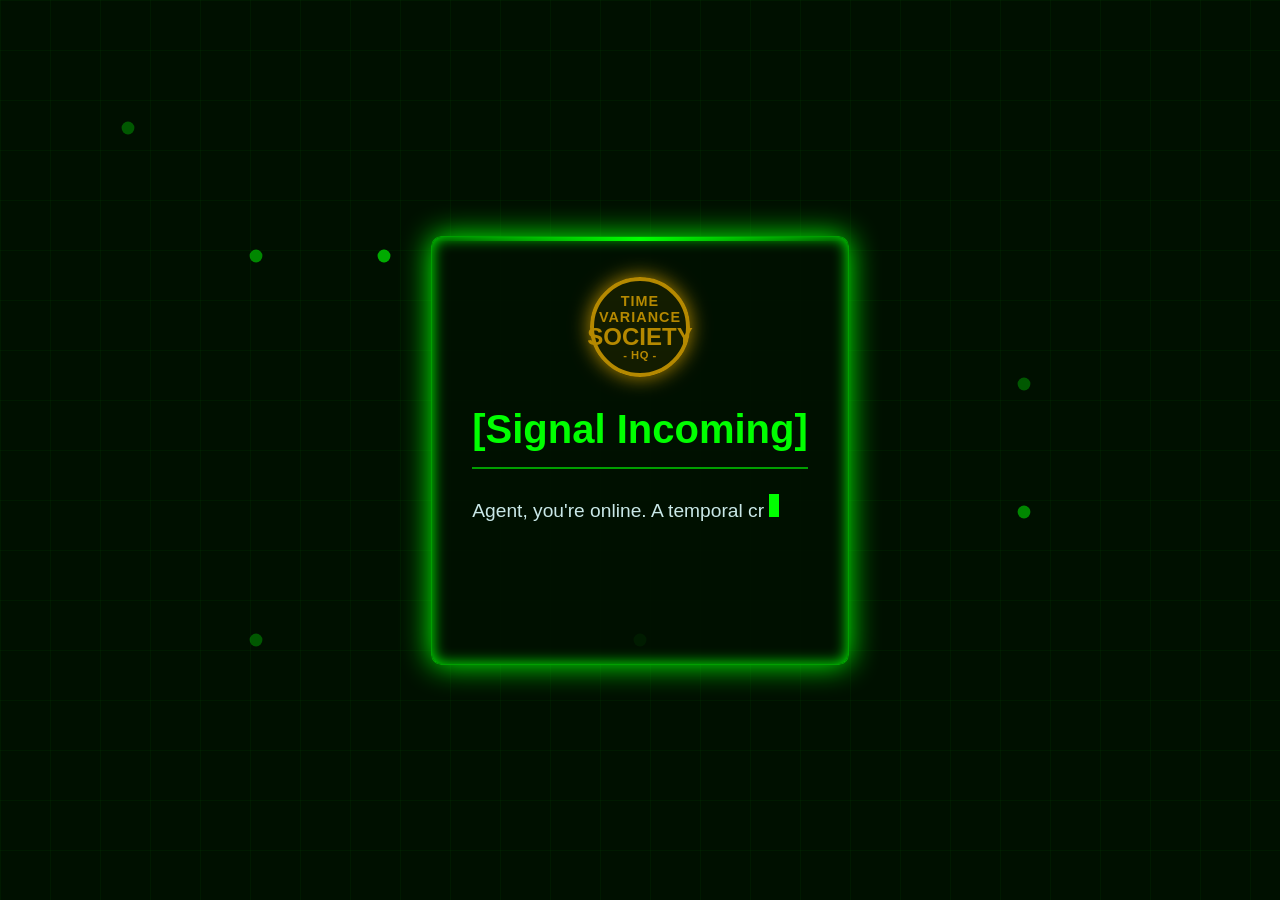
==== index.html @ 09f7372e "add mission grid html container" ====
<!DOCTYPE html>
<html lang="en">
<head>
    <meta charset="UTF-8">
    <meta name="viewport" content="width=device-width, initial-scale=1.0">
    <title>The Time-Caper Chronicle</title>
    <link rel="stylesheet" href="styles.css">
</head>
<body>
    <!-- parallax background layers -->
    <div id="parallax-bg-back"></div>
    <div id="parallax-bg-mid"></div>
    <div id="parallax-bg-front"></div>

    <!-- story screen -->
    <div id="story-screen" class="screen active">
        <div class="story-content terminal-effect">
            <div class="tva-logo">
                <div class="logo-text-top">TIME VARIANCE</div>
                <div class="logo-text-mid">SOCIETY</div>
                <div class="logo-text-bottom">- HQ -</div>
            </div>
            <h1>[Signal Incoming]</h1>
            <p id="story-text-1" class="story-text-container"></p>
            <button id="start-btn" class="btn" style="display: none;">Access Time Hub</button>
        </div>
    </div>

    <!-- main app container -->
    <div id="main-app" class="screen">
        <!-- header with navigation -->
        <header>
            <nav>
                <button id="nav-hub" class="btn btn-nav active">Time Hub</button>
                <button id="nav-trophy" class="btn btn-nav">Trophy Room</button>
                <button id="muteBtn" class="btn btn-nav">🔊 Sound</button>
            </nav>
        </header>
        
        <!-- companion robot -->
        <div id="companion" class="companion terminal-effect">
            <div class="companion-avatar" id="companionAvatar">🤖</div>
            <div class="companion-bubble" id="companionBubble">Welcome, Agent. Select a mission from the Time Hub.</div>
        </div>
        
        <!-- main content area -->
        <main>
            <!-- mission hub mode -->
            <div id="main-hub" class="app-mode active">
                <h2>Time Hub - Anomaly Hotspots</h2>
                <div class="terminal-wrapper terminal-effect">
                    <div id="mission-grid">
                        <!-- missions will be loaded here -->
                    </div>
                </div>
            </div>
            
            <!-- trophy room mode -->
            <div id="trophy-room" class="app-mode">
                <h2>Collected Anachronisms</h2>
                <div class="terminal-wrapper terminal-effect">
                    <div id="trophy-grid">
                        <!-- trophies will be loaded here -->
                    </div>
                </div>
            </div>
        </main>
    </div>

    <script src="app.js"></script>
</body>
</html>
---- styles.css ----
/* css variables for colors */
:root {
    --dark-bg: #001100;
    --brass: #00ff00;
    --parchment: #00ff00;
    --glow: #00ff00;
    --glow-secondary: #00cc00;
    --text-dark: #001100;
    --text-light: #00ff00;
    --terminal-bg: rgba(0, 17, 0, 0.9);
    --terminal-border: rgba(0, 255, 0, 0.6);
}

/* reset all styles */
* {
    margin: 0;
    padding: 0;
    box-sizing: border-box;
}

/* basic body styles */
body {
    font-family: 'Segoe UI', sans-serif;
    background-color: var(--dark-bg);
    color: var(--text-light);
    overflow-y: auto;
    min-height: 100vh;
    overflow-x: hidden;
}

/* main app container */
#main-app {
    width: 100%;
    min-height: 100vh;
}

/* header styles */
header {
    background: var(--terminal-bg);
    padding: 10px 20px;
    border-bottom: 2px solid var(--glow);
    width: 100%;
    box-sizing: border-box;
}

/* navigation styles */
nav {
    display: flex;
    gap: 10px;
    justify-content: flex-start;
    align-items: center;
}

/* main content area */
main {
    padding: 20px;
}

/* parallax background layers */
[id^="parallax-bg-"] {
    position: fixed;
    top: 0; left: 0;
    width: 100%; height: 100%;
    background-repeat: repeat;
    background-size: cover;
    pointer-events: none;
}

/* back layer */
#parallax-bg-back {
    z-index: -3;
    opacity: 0.3;
    background-image: url('data:image/svg+xml,<svg xmlns="http://www.w3.org/2000/svg" width="100" height="100" viewBox="0 0 100 100"><rect width="100" height="100" fill="%23001100"/><circle cx="10" cy="10" r="0.5" fill="%2300ff00"/><circle cx="20" cy="50" r="0.5" fill="%2300ff00"/><circle cx="80" cy="30" r="0.5" fill="%2300ff00"/><circle cx="50" cy="80" r="0.5" fill="%2300ff00"/><circle cx="90" cy="90" r="0.5" fill="%2300ff00"/><circle cx="30" cy="20" r="0.5" fill="%2300ff00"/></svg>');
}

/* middle layer */
#parallax-bg-mid {
    z-index: -2;
    opacity: 0.5;
    background-image: url('data:image/svg+xml,<svg xmlns="http://www.w3.org/2000/svg" width="200" height="200" viewBox="0 0 200 200"><rect width="200" height="200" fill="transparent"/><circle cx="40" cy="40" r="1" fill="%2300ff00"/><circle cx="100" cy="100" r="1" fill="%2300ff00"/><circle cx="160" cy="80" r="1" fill="%2300ff00"/><circle cx="100" cy="180" r="1" fill="%2300ff00"/><circle cx="180" cy="180" r="1" fill="%2300ff00"/><circle cx="60" cy="40" r="1" fill="%2300ff00"/></svg>');
}

/* front layer */
#parallax-bg-front {
    z-index: -1;
    opacity: 0.4;
    background-image: linear-gradient(rgba(0, 255, 0, 0.1) 1px, transparent 1px), linear-gradient(90deg, rgba(0, 255, 0, 0.1) 1px, transparent 1px);
    background-size: 50px 50px;
}

/* screen system */
.screen {
    width: 100%;
    min-height: 100vh;
    display: none;
}

.screen.active {
    display: flex;
    flex-direction: column;
    justify-content: center;
    align-items: center;
}

.screen#main-app.active {
    display: block;
}

/* story screen styles */
.story-screen {
    text-align: left;
    padding: 20px;
}

.story-content {
    background: var(--terminal-bg);
    padding: 2.5rem;
    border-radius: 10px;
    border: 1px solid var(--terminal-border);
    max-width: 700px;
    position: relative;
    overflow: hidden;
}

/* terminal effect */
.terminal-effect {
    box-shadow: 0 0 30px var(--glow), inset 0 0 15px var(--glow);
    animation: flicker 3s linear infinite;
    position: relative;
    overflow: hidden;
}

.terminal-effect::after {
    content: '';
    position: absolute;
    top: 0;
    left: 0;
    width: 100%;
    height: 4px;
    background: linear-gradient(90deg, transparent, var(--glow), transparent);
    animation: scan 4s linear infinite;
}

/* tva logo */
.tva-logo {
    width: 100px;
    height: 100px;
    border: 4px solid #b58900;
    border-radius: 50%;
    margin: 0 auto 30px auto;
    display: flex;
    flex-direction: column;
    align-items: center;
    justify-content: center;
    text-align: center;
    font-weight: bold;
    color: #b58900;
    box-shadow: 0 0 20px #b58900;
    background: rgba(181, 137, 0, 0.1);
}

.tva-logo .logo-text-top {
    font-size: 0.9em;
    letter-spacing: 1px;
}

.tva-logo .logo-text-mid {
    font-size: 1.5em;
    line-height: 1;
}

.tva-logo .logo-text-bottom {
    font-size: 0.7em;
    letter-spacing: 0.5px;
}

/* story content text */
.story-content h1 {
    font-size: 2.5em;
    color: var(--glow);
    margin-bottom: 25px;
    border-bottom: 2px solid var(--terminal-border);
    padding-bottom: 15px;
    text-align: center;
}

.story-text-container {
    font-size: 1.2em;
    line-height: 1.7;
    margin-bottom: 30px;
    min-height: 100px;
    color: #c9e8e7;
}

/* animations */
@keyframes scan {
    0% { top: 0; }
    50% { top: calc(100% - 4px); }
    100% { top: 0; }
}

@keyframes flicker {
    0%, 100% { opacity: 1; }
    50% { opacity: 0.95; }
}

/* typing cursor animation */
.typing-cursor {
    display: inline-block;
    width: 10px;
    height: 1.2em;
    background: var(--glow);
    margin-left: 5px;
    animation: blink 0.7s infinite;
}

@keyframes blink {
    0% { opacity: 1; }
    50% { opacity: 0; }
    100% { opacity: 1; }
}

/* button styles */
.btn, .btn-nav {
    padding: 10px 20px;
    border-radius: 5px;
    border: 2px solid var(--brass);
    background: transparent;
    color: var(--brass);
    font-size: 1em;
    font-weight: 600;
    cursor: pointer;
    transition: all 0.3s ease;
}

.btn:hover, .btn-nav:hover {
    background-color: var(--brass);
    color: var(--text-dark);
    box-shadow: 0 0 15px var(--brass);
    transform: translateY(-2px);
}

.btn-nav.active {
    background-color: var(--brass);
    color: var(--text-dark);
    box-shadow: 0 0 15px var(--brass);
}

/* app mode styles */
.app-mode {
    display: none;
    padding: 20px;
    width: 100%;
}

.app-mode.active {
    display: block;
    animation: fadeIn 0.5s ease-in;
}

@keyframes fadeIn {
    from { opacity: 0; transform: translateY(10px); }
    to { opacity: 1; transform: translateY(0); }
}

/* companion robot styles */
.companion {
    display: flex;
    align-items: center;
    gap: 15px;
    margin: 20px 0;
    background: var(--terminal-bg);
    padding: 15px;
    border-radius: 10px;
    border: 1px solid var(--terminal-border);
}

.companion-avatar { 
    font-size: 3rem; 
}

.companion-bubble { 
    font-size: 1.1em; 
    line-height: 1.5; 
}
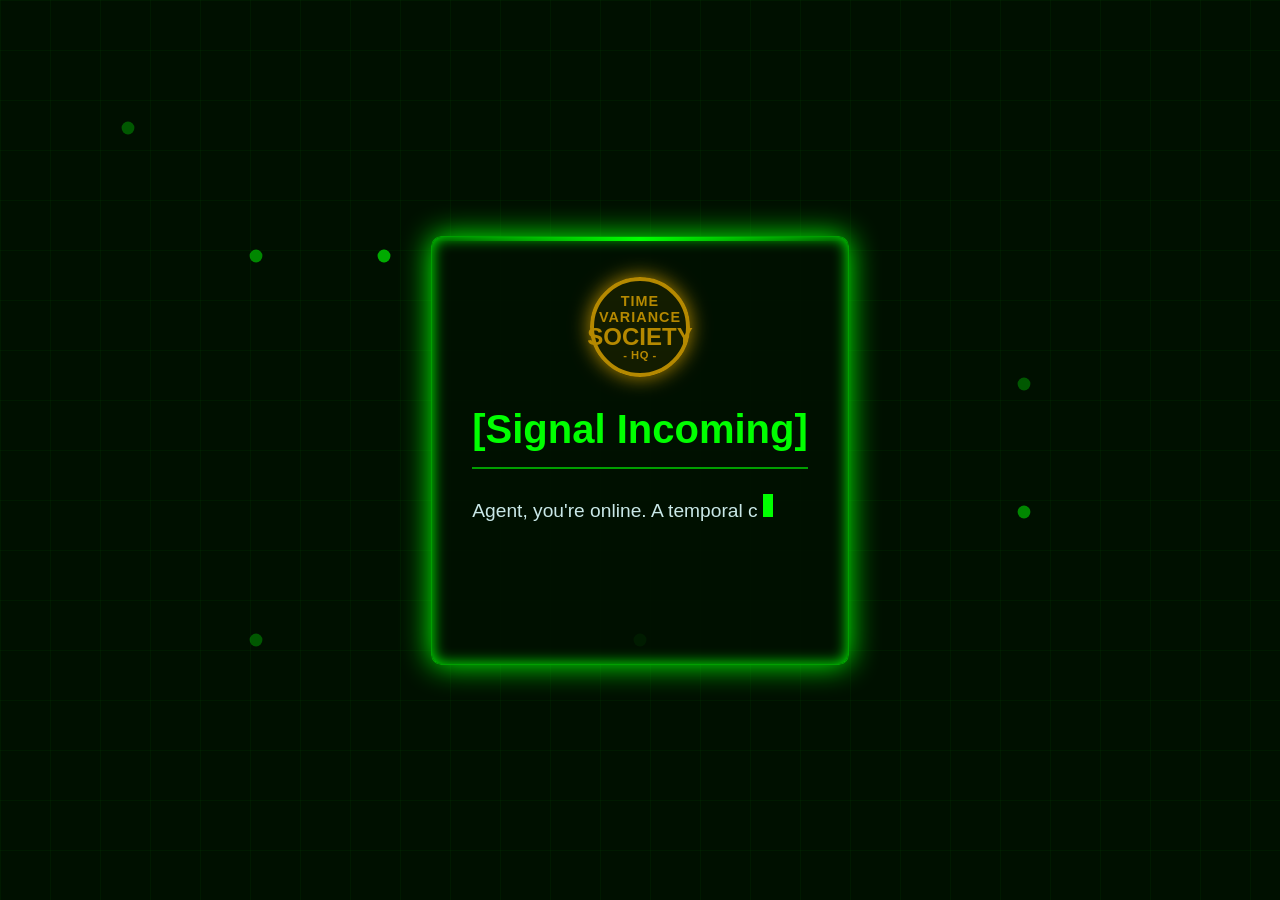
==== commit 5ad9c0fa: "add scanner distance calculation and found detection" ====
--- a/index.html
+++ b/index.html
@@ -11,6 +11,17 @@
     <div id="parallax-bg-back"></div>
     <div id="parallax-bg-mid"></div>
     <div id="parallax-bg-front"></div>
+
+    <!-- scanner overlay -->
+    <div id="scanner" style="display: none;">
+        <div class="scanner-ring"></div>
+        <div class="scanner-crosshair-v"></div>
+        <div class="scanner-crosshair-h"></div>
+        <div id="scanner-readout">Dist: 999m</div>
+    </div>
+
+    <!-- animation container -->
+    <div id="animation-container"></div>
 
     <!-- story screen -->
     <div id="story-screen" class="screen active">
@@ -55,6 +66,15 @@
                 </div>
             </div>
             
+            <!-- mission screen mode -->
+            <div id="mission-screen" class="app-mode">
+                <h2 id="mission-title">Mission: Ancient Egypt</h2>
+                <div id="scene-viewer" class="terminal-effect">
+                    <!-- scene image will be loaded here -->
+                </div>
+                <p class="scan-instructions">Activate your scanner and find the anachronism!</p>
+            </div>
+            
             <!-- trophy room mode -->
             <div id="trophy-room" class="app-mode">
                 <h2>Collected Anachronisms</h2>
--- a/styles.css
+++ b/styles.css
@@ -283,3 +283,191 @@
     font-size: 1.1em; 
     line-height: 1.5; 
 }
+
+/* terminal wrapper */
+.terminal-wrapper {
+    background: var(--terminal-bg);
+    padding: 30px;
+    border-radius: 10px;
+    border: 1px solid var(--terminal-border);
+    max-width: 1000px;
+    margin: 0 auto;
+    display: flex;
+    flex-direction: column;
+    align-items: center;
+}
+
+/* headings */
+#main-hub h2, #trophy-room h2 {
+    color: var(--glow);
+    font-size: 2em;
+    margin-bottom: 20px;
+    padding-bottom: 10px;
+    border-bottom: 2px solid var(--terminal-border);
+    text-align: center;
+}
+
+/* mission grid */
+#mission-grid {
+    display: grid;
+    grid-template-columns: repeat(3, 1fr);
+    grid-template-rows: repeat(2, 1fr);
+    gap: 20px;
+    max-width: 900px;
+    margin: 0 auto;
+    justify-items: center;
+}
+
+/* mission cards */
+.mission-card {
+    background: rgba(0, 17, 0, 0.9);
+    color: var(--text-light);
+    border-radius: 10px;
+    border: 4px solid var(--brass);
+    padding: 20px;
+    text-align: center;
+    cursor: pointer;
+    transition: all 0.3s ease;
+    width: 100%;
+    max-width: 250px;
+    min-height: 120px;
+    display: flex;
+    flex-direction: column;
+    justify-content: center;
+    align-items: center;
+}
+
+.mission-card:hover {
+    box-shadow: 0 0 25px var(--glow);
+    transform: translateY(-5px);
+}
+
+.mission-card h3 { 
+    font-size: 1.5em; 
+    margin-bottom: 10px; 
+    color: var(--text-light); 
+}
+
+.mission-card p { 
+    font-size: 1em; 
+}
+
+.mission-card.completed {
+    background: rgba(0, 100, 0, 0.6);
+    border-color: #00cc00;
+    cursor: not-allowed;
+    opacity: 0.6;
+}
+
+/* mission screen styles */
+#mission-screen h2 {
+    color: var(--glow);
+    font-size: 2em;
+    margin-bottom: 20px;
+    padding-bottom: 10px;
+    border-bottom: 2px solid var(--terminal-border);
+    text-align: center;
+}
+
+#scene-viewer {
+    width: 100%;
+    max-width: 1000px;
+    height: 60vh;
+    margin: 0 auto;
+    background-size: cover;
+    background-position: center;
+    border: 4px solid var(--glow);
+    border-radius: 10px;
+    position: relative;
+    cursor: none;
+}
+
+.scan-instructions {
+    text-align: center;
+    font-size: 1.2em;
+    color: var(--glow);
+    margin-top: 15px;
+}
+
+/* scanner styles */
+#scanner {
+    position: fixed;
+    top: 0; left: 0;
+    width: 80px; height: 80px;
+    pointer-events: none;
+    transform: translate(-50%, -50%);
+    z-index: 9999;
+}
+
+.scanner-ring {
+    width: 100%; height: 100%;
+    border-radius: 50%;
+    border: 2px dashed var(--glow);
+    animation: spin 4s linear infinite, pulse 1.5s infinite;
+}
+
+.scanner-crosshair-v { 
+    width: 2px; 
+    height: 100%; 
+    background: var(--glow); 
+    position: absolute; 
+    top: 0; 
+    left: 50%; 
+    transform: translateX(-50%); 
+}
+
+.scanner-crosshair-h { 
+    width: 100%; 
+    height: 2px; 
+    background: var(--glow); 
+    position: absolute; 
+    top: 50%; 
+    left: 0; 
+    transform: translateY(-50%); 
+}
+
+#scanner-readout {
+    position: absolute;
+    bottom: -30px; left: 50%;
+    transform: translateX(-50%);
+    background: var(--dark-bg);
+    color: var(--glow);
+    padding: 5px 8px;
+    border-radius: 5px;
+    font-size: 0.9em;
+}
+
+@keyframes pulse {
+    0% { transform: scale(0.9); opacity: 0.7; }
+    50% { transform: scale(1.1); opacity: 1; }
+    100% { transform: scale(0.9); opacity: 0.7; }
+}
+
+@keyframes spin {
+    from { transform: rotate(0deg); }
+    to { transform: rotate(360deg); }
+}
+
+/* animation container */
+#animation-container {
+    position: fixed;
+    top: 0; left: 0;
+    width: 100%; height: 100%;
+    pointer-events: none;
+    z-index: 999;
+}
+
+/* vortex ring animation */
+.vortex-ring {
+    position: absolute;
+    border: 10px solid var(--glow);
+    border-radius: 50%;
+    width: 50px; height: 50px;
+    transform: translate(-50%, -50%);
+    animation: vortex-expand 1s ease-out forwards;
+}
+
+@keyframes vortex-expand {
+    from { transform: translate(-50%, -50%) scale(0); opacity: 1; }
+    to { transform: translate(-50%, -50%) scale(2); opacity: 0; }
+}
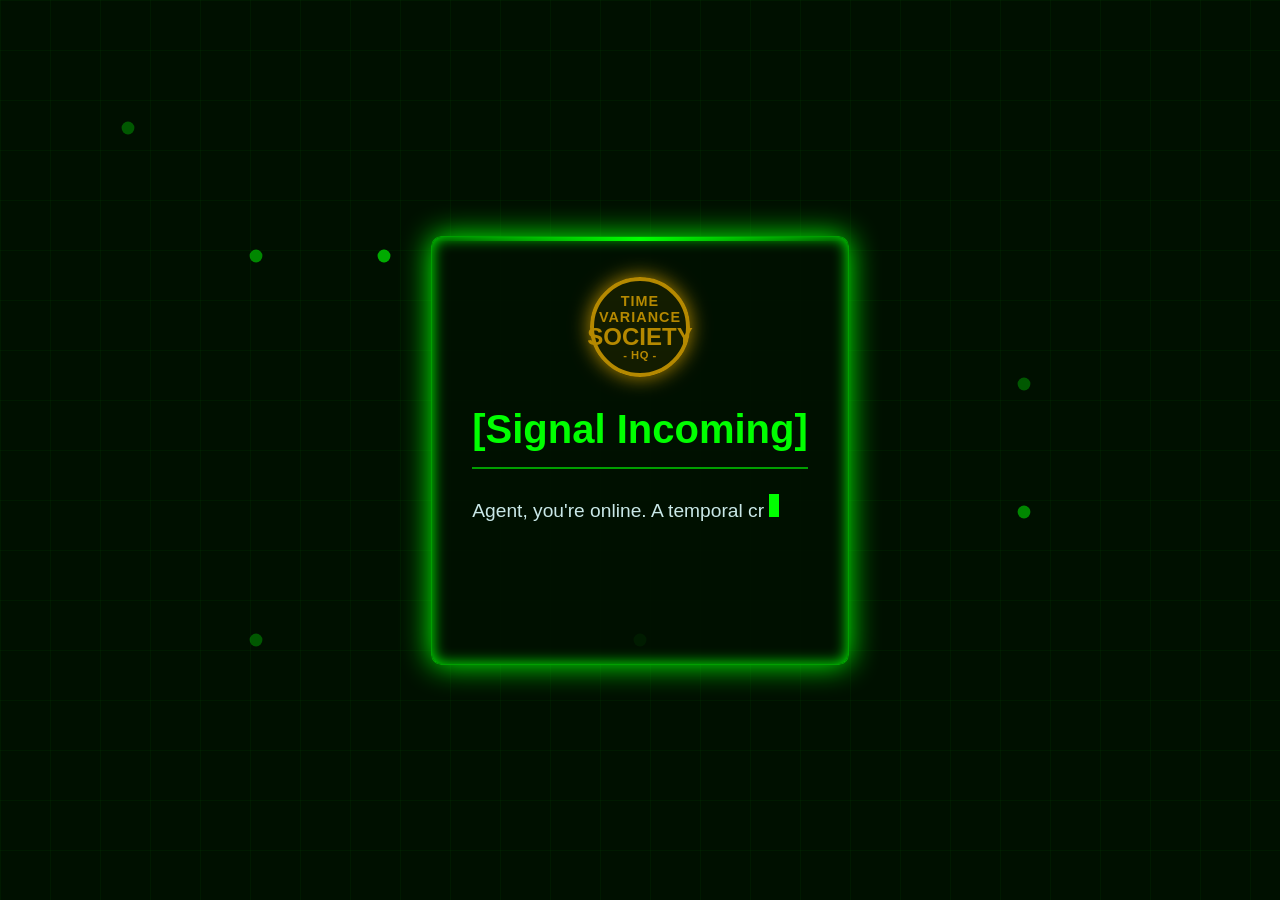
==== commit 85f3841b: "add quiz mode html structure" ====
--- a/index.html
+++ b/index.html
@@ -75,6 +75,23 @@
                 <p class="scan-instructions">Activate your scanner and find the anachronism!</p>
             </div>
             
+            <!-- quiz mode -->
+            <div id="quiz-mode" class="app-mode">
+                <div id="quizContainer" class="quiz-container terminal-effect">
+                    <div class="quiz-header">
+                        <h2 class="quiz-title-text">TIMELINE LOCK</h2>
+                        <p class="score">Security Layers: <span id="quizScore">0</span> / <span id="quizTotal">0</span></p>
+                    </div>
+                    <div id="quiz-question">
+                        <p class="question-text" id="questionText">Loading query...</p>
+                        <div class="quiz-options" id="quizOptions"></div>
+                    </div>
+                    <div class="quiz-nav">
+                        <button id="next-question" class="btn" style="display: none;">Next Layer →</button>
+                    </div>
+                </div>
+            </div>
+            
             <!-- trophy room mode -->
             <div id="trophy-room" class="app-mode">
                 <h2>Collected Anachronisms</h2>
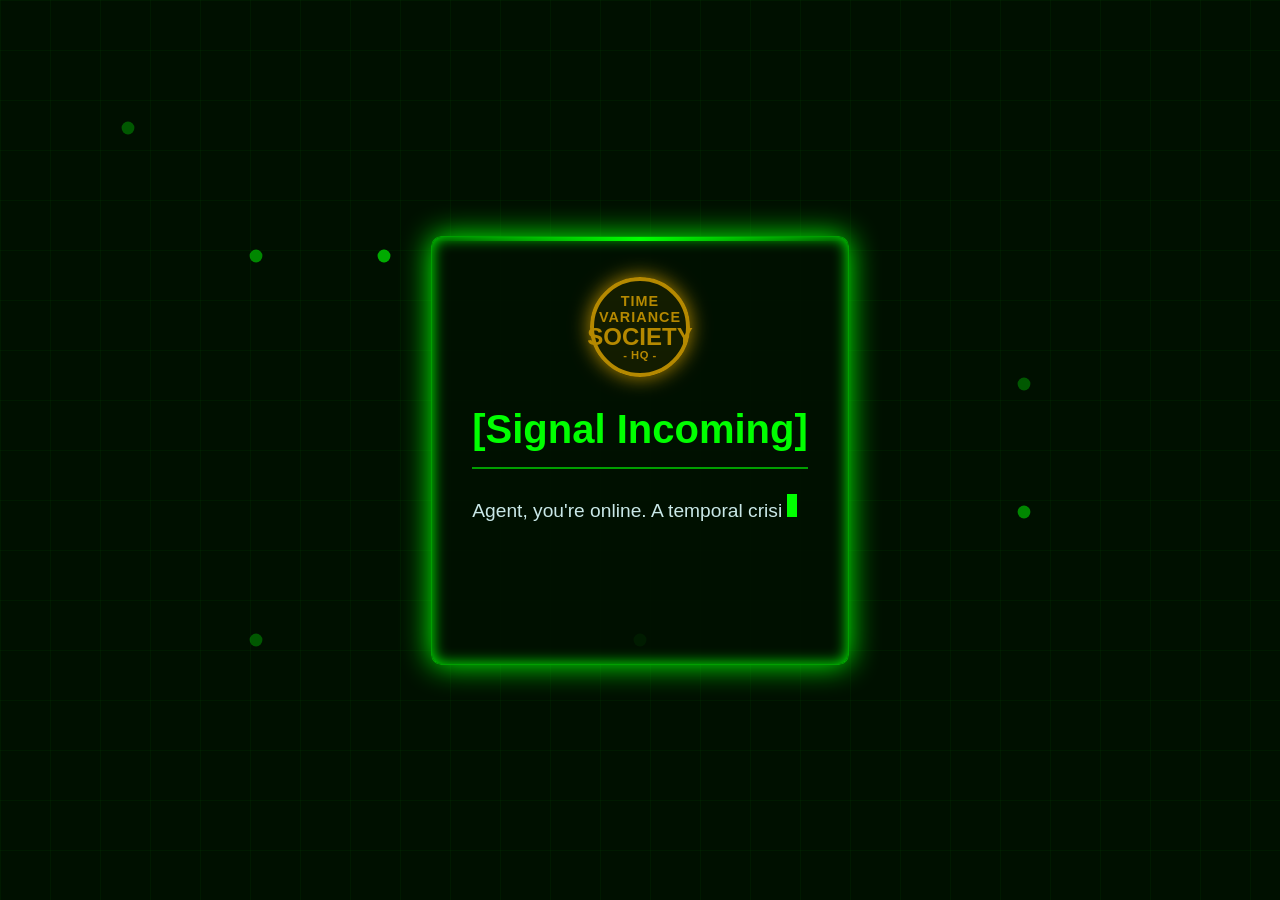
==== commit a34d9ac9: "add flying clocks background effect" ====
--- a/index.html
+++ b/index.html
@@ -22,6 +22,9 @@
 
     <!-- animation container -->
     <div id="animation-container"></div>
+
+    <!-- flying clocks container -->
+    <div id="flying-clocks-container"></div>
 
     <!-- story screen -->
     <div id="story-screen" class="screen active">
--- a/styles.css
+++ b/styles.css
@@ -471,3 +471,135 @@
     from { transform: translate(-50%, -50%) scale(0); opacity: 1; }
     to { transform: translate(-50%, -50%) scale(2); opacity: 0; }
 }
+
+/* flying clocks */
+#flying-clocks-container {
+    position: fixed;
+    top: 0;
+    left: 0;
+    width: 100%;
+    height: 100%;
+    pointer-events: none;
+    z-index: -1;
+    overflow: hidden;
+}
+
+.flying-clock {
+    position: absolute;
+    font-size: 2rem;
+    user-select: none;
+    animation: fly linear infinite;
+}
+
+@keyframes fly {
+    from {
+        transform: translateX(-300px) rotate(0deg);
+        opacity: 0.6;
+    }
+    10% {
+        opacity: 1;
+    }
+    90% {
+        opacity: 1;
+    }
+    to {
+        transform: translateX(calc(100vw + 300px)) rotate(360deg);
+        opacity: 0.6;
+    }
+}
+
+/* quiz styles */
+.quiz-container {
+    max-width: 800px;
+    margin: 20px auto;
+    background: var(--terminal-bg);
+    border: 2px solid var(--terminal-border);
+    border-radius: 10px;
+    padding: 30px;
+}
+
+.quiz-header { 
+    border-bottom: none; 
+}
+
+.quiz-title-text {
+    color: var(--glow);
+    font-size: 2em;
+    margin-bottom: 20px;
+    padding-bottom: 10px;
+    border-bottom: 2px solid var(--terminal-border);
+    text-align: center;
+}
+
+.question-text { 
+    font-size: 1.5em; 
+    margin-bottom: 25px; 
+    color: var(--text-light); 
+}
+
+.quiz-options { 
+    display: flex; 
+    flex-direction: column; 
+    gap: 15px; 
+}
+
+.quiz-option {
+    width: 100%;
+    text-align: left;
+    background: transparent;
+    color: var(--text-light);
+    border: 2px solid var(--glow);
+    padding: 15px;
+    font-size: 1.1em;
+}
+
+.quiz-option:hover { 
+    background-color: var(--glow); 
+    color: var(--text-dark); 
+}
+
+.quiz-option:disabled { 
+    opacity: 0.5; 
+}
+
+.quiz-option.correct { 
+    background-color: var(--glow); 
+    color: var(--text-dark); 
+    font-weight: bold;
+}
+
+.quiz-option.incorrect { 
+    background-color: var(--glow-secondary); 
+    color: var(--text-light); 
+    border-color: var(--glow-secondary); 
+}
+
+.quiz-nav { 
+    text-align: right; 
+    margin-top: 20px; 
+}
+
+/* trophy room styles */
+#trophy-grid {
+    display: grid;
+    grid-template-columns: repeat(auto-fit, minmax(150px, 1fr));
+    gap: 20px;
+}
+
+.trophy-card {
+    background: rgba(0, 17, 0, 0.9);
+    color: var(--text-light);
+    border: 4px solid var(--brass);
+    border-radius: 10px;
+    padding: 20px;
+    text-align: center;
+}
+
+.trophy-card h3 { 
+    font-size: 3em; 
+}
+
+.trophy-card p { 
+    font-size: 1.2em; 
+    font-weight: bold; 
+}
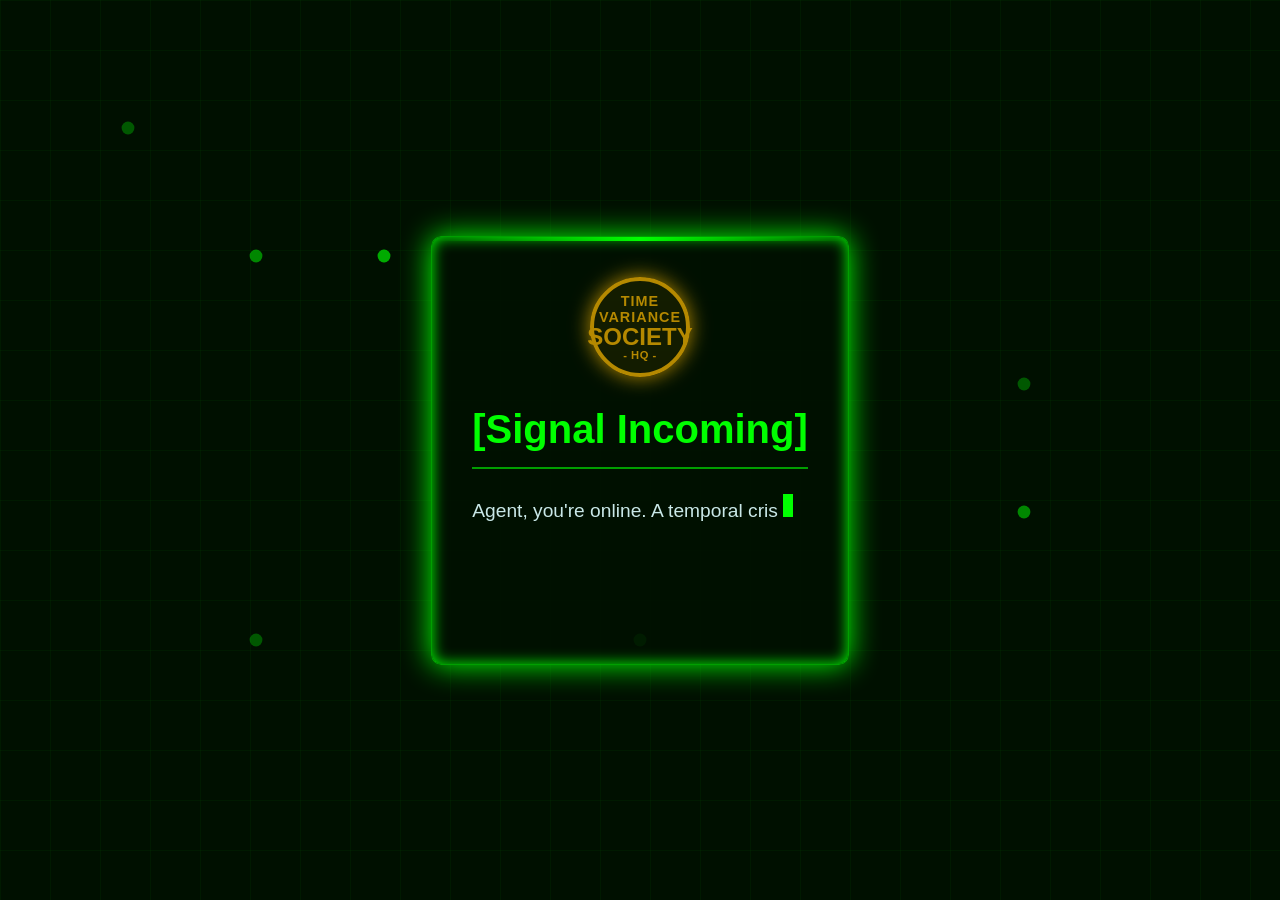
==== commit 30b7fb1d: "add matrix rain background effect" ====
--- a/index.html
+++ b/index.html
@@ -25,6 +25,9 @@
 
     <!-- flying clocks container -->
     <div id="flying-clocks-container"></div>
+
+    <!-- matrix container -->
+    <div id="matrix-container"></div>
 
     <!-- story screen -->
     <div id="story-screen" class="screen active">
--- a/styles.css
+++ b/styles.css
@@ -508,6 +508,59 @@
     }
 }
 
+/* matrix rain */
+#matrix-container {
+    position: fixed;
+    top: 0;
+    left: 0;
+    width: 100%;
+    height: 100%;
+    pointer-events: none;
+    z-index: -2;
+    overflow: hidden;
+}
+
+.matrix-column {
+    position: absolute;
+    top: -100%;
+    font-family: 'Courier New', monospace;
+    font-size: 12px;
+    color: #00ff00;
+    text-shadow: 0 0 3px #00ff00;
+    line-height: 1.1;
+    white-space: nowrap;
+    animation: matrix-fall linear infinite;
+    opacity: 0.7;
+}
+
+.matrix-character {
+    display: block;
+    opacity: 0.8;
+}
+
+.matrix-character.highlight {
+    color: #ffffff;
+    text-shadow: 0 0 10px #ffffff, 0 0 20px #00ff00;
+    opacity: 1;
+}
+
+@keyframes matrix-fall {
+    from {
+        transform: translateY(-100%);
+        opacity: 0;
+    }
+    5% {
+        opacity: 1;
+    }
+    95% {
+        opacity: 1;
+    }
+    to {
+        transform: translateY(100vh);
+        opacity: 0;
+    }
+}
+
 /* quiz styles */
 .quiz-container {
     max-width: 800px;
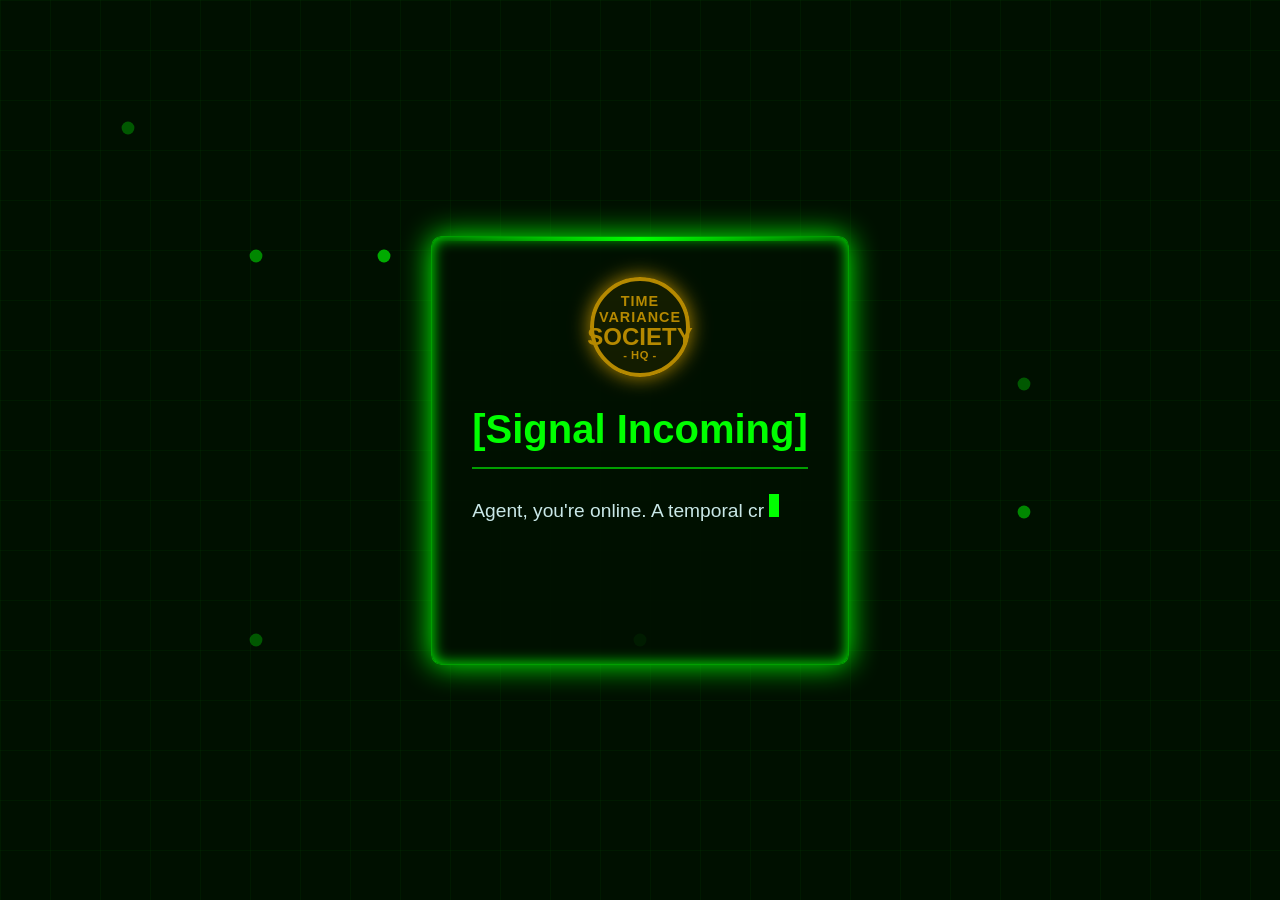
==== commit 416af01b: "removed backup and deleted some unnecessary comments" ====
--- a/index.html
+++ b/index.html
@@ -7,12 +7,10 @@
     <link rel="stylesheet" href="styles.css">
 </head>
 <body>
-    <!-- parallax background layers -->
     <div id="parallax-bg-back"></div>
     <div id="parallax-bg-mid"></div>
     <div id="parallax-bg-front"></div>
 
-    <!-- scanner overlay -->
     <div id="scanner" style="display: none;">
         <div class="scanner-ring"></div>
         <div class="scanner-crosshair-v"></div>
@@ -20,16 +18,12 @@
         <div id="scanner-readout">Dist: 999m</div>
     </div>
 
-    <!-- animation container -->
     <div id="animation-container"></div>
 
-    <!-- flying clocks container -->
     <div id="flying-clocks-container"></div>
 
-    <!-- matrix container -->
     <div id="matrix-container"></div>
 
-    <!-- story screen -->
     <div id="story-screen" class="screen active">
         <div class="story-content terminal-effect">
             <div class="tva-logo">
@@ -43,9 +37,7 @@
         </div>
     </div>
 
-    <!-- main app container -->
     <div id="main-app" class="screen">
-        <!-- header with navigation -->
         <header>
             <nav>
                 <button id="nav-hub" class="btn btn-nav active">Time Hub</button>
@@ -54,34 +46,27 @@
             </nav>
         </header>
         
-        <!-- companion robot -->
         <div id="companion" class="companion terminal-effect">
             <div class="companion-avatar" id="companionAvatar">🤖</div>
             <div class="companion-bubble" id="companionBubble">Welcome, Agent. Select a mission from the Time Hub.</div>
         </div>
         
-        <!-- main content area -->
         <main>
-            <!-- mission hub mode -->
             <div id="main-hub" class="app-mode active">
                 <h2>Time Hub - Anomaly Hotspots</h2>
                 <div class="terminal-wrapper terminal-effect">
                     <div id="mission-grid">
-                        <!-- missions will be loaded here -->
                     </div>
                 </div>
             </div>
             
-            <!-- mission screen mode -->
             <div id="mission-screen" class="app-mode">
                 <h2 id="mission-title">Mission: Ancient Egypt</h2>
                 <div id="scene-viewer" class="terminal-effect">
-                    <!-- scene image will be loaded here -->
                 </div>
                 <p class="scan-instructions">Activate your scanner and find the anachronism!</p>
             </div>
             
-            <!-- quiz mode -->
             <div id="quiz-mode" class="app-mode">
                 <div id="quizContainer" class="quiz-container terminal-effect">
                     <div class="quiz-header">
@@ -98,12 +83,10 @@
                 </div>
             </div>
             
-            <!-- trophy room mode -->
             <div id="trophy-room" class="app-mode">
                 <h2>Collected Anachronisms</h2>
                 <div class="terminal-wrapper terminal-effect">
                     <div id="trophy-grid">
-                        <!-- trophies will be loaded here -->
                     </div>
                 </div>
             </div>
--- a/styles.css
+++ b/styles.css
@@ -88,6 +88,24 @@
     background-size: 50px 50px;
 }
 
+/* parallax animations */
+@keyframes pan {
+    0% { background-position: 0% 0%; }
+    100% { background-position: 100% 0%; }
+}
+
+#parallax-bg-back {
+    animation: pan 180s linear infinite;
+}
+
+#parallax-bg-mid {
+    animation: pan 120s linear infinite;
+}
+
+#parallax-bg-front {
+    animation: pan 60s linear infinite;
+}
+
 /* screen system */
 .screen {
     width: 100%;
@@ -125,7 +143,7 @@
 /* terminal effect */
 .terminal-effect {
     box-shadow: 0 0 30px var(--glow), inset 0 0 15px var(--glow);
-    animation: flicker 3s linear infinite;
+    animation: flicker 3s linear infinite, glitch-jitter 8s linear 4s infinite alternate;
     position: relative;
     overflow: hidden;
 }
@@ -139,6 +157,30 @@
     height: 4px;
     background: linear-gradient(90deg, transparent, var(--glow), transparent);
     animation: scan 4s linear infinite;
+}
+
+/* glitch effects */
+@keyframes glitch-jitter {
+    0%, 100% { transform: translate(0, 0); }
+    25% { transform: translate(2px, -1px); }
+    50% { transform: translate(-1px, 1px); }
+    75% { transform: translate(1px, -2px); }
+}
+
+@keyframes glitch-color {
+    0%, 100% { text-shadow: none; }
+    33% { text-shadow: -2px 0 var(--glow-secondary), 2px 0 var(--glow); }
+    66% { text-shadow: -1px 0 var(--glow-secondary), 1px 0 var(--glow); }
+}
+
+.terminal-effect h1,
+.terminal-effect h2,
+.terminal-effect p,
+.terminal-effect .btn,
+.terminal-effect .companion-bubble,
+.terminal-effect .mission-card h3,
+.terminal-effect .trophy-card p {
+    animation: glitch-color 10s linear 5s infinite alternate;
 }
 
 /* tva logo */
@@ -656,3 +698,46 @@
     font-size: 1.2em; 
     font-weight: bold; 
 }
+
+/* responsive design */
+@media (max-width: 768px) {
+    #mission-grid {
+        grid-template-columns: repeat(2, 1fr);
+        grid-template-rows: repeat(3, 1fr);
+        max-width: 600px;
+    }
+    
+    .story-content {
+        padding: 1.5rem;
+        max-width: 90%;
+    }
+    
+    .quiz-container {
+        padding: 20px;
+        margin: 10px;
+    }
+}
+
+@media (max-width: 480px) {
+    #mission-grid {
+        grid-template-columns: 1fr;
+        grid-template-rows: repeat(5, 1fr);
+        max-width: 300px;
+    }
+    
+    .story-content h1 {
+        font-size: 2em;
+    }
+    
+    .story-text-container {
+        font-size: 1em;
+    }
+    
+    .companion-avatar {
+        font-size: 2rem;
+    }
+    
+    .companion-bubble {
+        font-size: 1em;
+    }
+}
